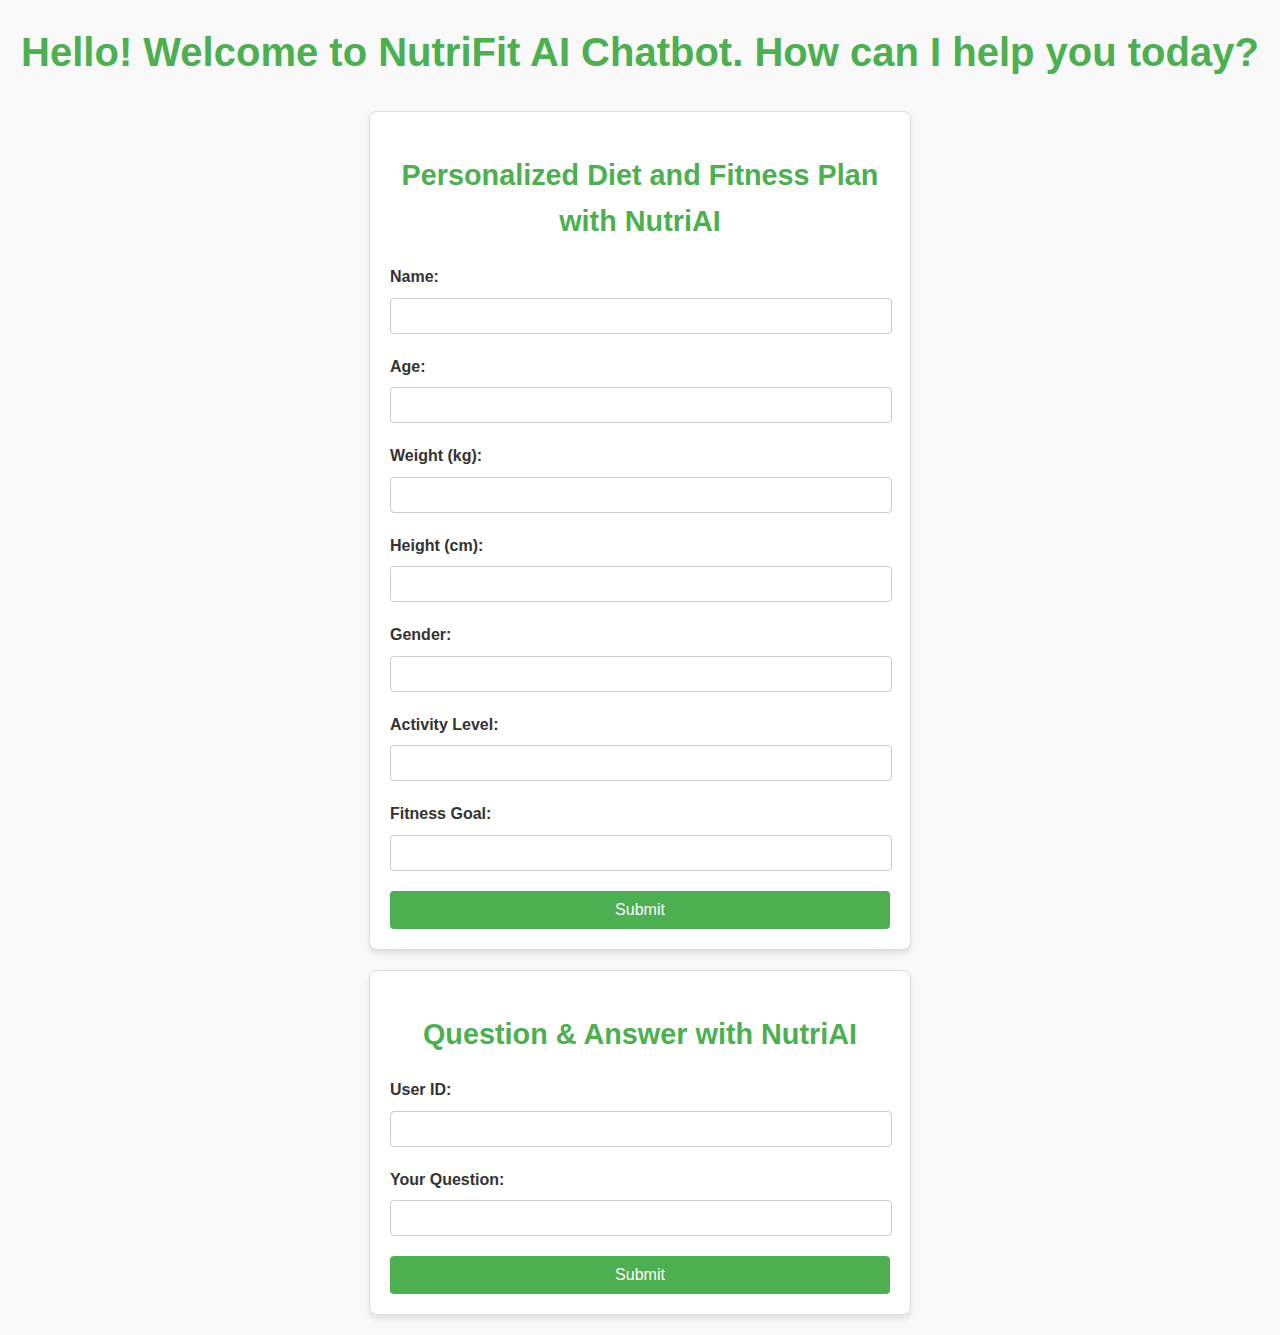
==== ChatBot Portfolio Project/NutriBot V(1.0)/templates/index.html @ 2b653d39 "folder organise/html upd" ====
<!DOCTYPE html>
<html lang="en">
<head>
    <meta charset="UTF-8">
    <meta name="viewport" content="width=device-width, initial-scale=1.0">
    <title>NutriFit AI Chatbot</title>
    <style>
        /* General Styles */
        body {
            font-family: 'Arial', sans-serif;
            background-color: #f9f9f9;
            margin: 0;
            padding: 0;
            color: #333;
            line-height: 1.6;
        }

        h1, h2 {
            text-align: center;
            color: #4CAF50;
        }

        h1 {
            margin-top: 20px;
            font-size: 2.5rem;
        }

        h2 {
            margin: 20px 0;
            font-size: 1.8rem;
        }

        form {
            max-width: 500px;
            margin: 20px auto;
            padding: 20px;
            background: #fff;
            border: 1px solid #ddd;
            border-radius: 8px;
            box-shadow: 0 4px 6px rgba(0, 0, 0, 0.1);
        }

        label {
            font-weight: bold;
            display: block;
            margin-bottom: 8px;
        }

        input {
            width: calc(100% - 20px);
            padding: 8px 10px;
            margin-bottom: 20px;
            border: 1px solid #ccc;
            border-radius: 4px;
            font-size: 1rem;
        }

        button {
            background-color: #4CAF50;
            color: white;
            padding: 10px 20px;
            border: none;
            border-radius: 4px;
            font-size: 1rem;
            cursor: pointer;
            width: 100%;
        }

        button:hover {
            background-color: #45a049;
        }

        /* Accessibility */
        input:focus, button:focus {
            outline: none;
            box-shadow: 0 0 5px rgba(0, 128, 0, 0.6);
        }

        /* Mobile Responsiveness */
        @media (max-width: 600px) {
            body {
                font-size: 14px;
            }

            h1 {
                font-size: 2rem;
            }

            h2 {
                font-size: 1.5rem;
            }

            form {
                padding: 15px;
            }

            input, button {
                font-size: 0.9rem;
            }
        }
    </style>
    <script>
        // Function for handling form submission for personalized plan
        async function sendPersonalizedPlan(event) {
            event.preventDefault(); // Prevent default form submission behavior
            console.log('Submitting Personalized Plan Form...');
            
            const formData = new FormData(event.target);
            const jsonData = Object.fromEntries(formData.entries());

            try {
                const response = await fetch('/personalized_plan', {
                    method: 'POST',
                    headers: { 'Content-Type': 'application/json' },
                    body: JSON.stringify(jsonData)
                });

                if (!response.ok) {
                    throw new Error('Failed to fetch. Server responded with status: ' + response.status);
                }

                const result = await response.json();
                console.log('Response:', result);
                alert('Personalized Plan Response: ' + JSON.stringify(result));
            } catch (error) {
                console.error('Error submitting Personalized Plan:', error);
                alert('Error: ' + error.message);
            }
        }

        // Function for handling form submission for question-answer
        async function sendQuestionAnswer(event) {
            event.preventDefault(); // Prevent default form submission behavior
            console.log('Submitting Question Answer Form...');
            
            const formData = new FormData(event.target);
            const jsonData = Object.fromEntries(formData.entries());

            try {
                const response = await fetch('/question_answer', {
                    method: 'POST',
                    headers: { 'Content-Type': 'application/json' },
                    body: JSON.stringify(jsonData)
                });

                if (!response.ok) {
                    throw new Error('Failed to fetch. Server responded with status: ' + response.status);
                }

                const result = await response.json();
                console.log('Response:', result);
                alert('Question Answer Response: ' + JSON.stringify(result));
            } catch (error) {
                console.error('Error submitting Question Answer:', error);
                alert('Error: ' + error.message);
            }
        }
    </script>
</head>
<body>
    <h1>Hello! Welcome to NutriFit AI Chatbot. How can I help you today?</h1>

    <form id="personalized-plan-form" onsubmit="sendPersonalizedPlan(event)">
        <h2>Personalized Diet and Fitness Plan with NutriAI</h2>
        <label for="name">Name:</label>
        <input type="text" id="name" name="name" required><br>
        <label for="age">Age:</label>
        <input type="number" id="age" name="age" required><br>
        <label for="weight">Weight (kg):</label>
        <input type="number" id="weight" name="weight" required><br>
        <label for="height">Height (cm):</label>
        <input type="number" id="height" name="height" required><br>
        <label for="gender">Gender:</label>
        <input type="text" id="gender" name="gender" required><br>
        <label for="activity_level">Activity Level:</label>
        <input type="text" id="activity_level" name="activity_level" required><br>
        <label for="goal">Fitness Goal:</label>
        <input type="text" id="goal" name="goal" required><br>
        <button type="submit">Submit</button>
    </form>

    <form id="question-answer-form" onsubmit="sendQuestionAnswer(event)">
        <h2>Question & Answer with NutriAI</h2>
        <label for="user_id">User ID:</label>
        <input type="text" id="user_id" name="user_id" required><br>
        <label for="question">Your Question:</label>
        <input type="text" id="question" name="question" required><br>
        <button type="submit">Submit</button>
    </form>
</body>
</html>
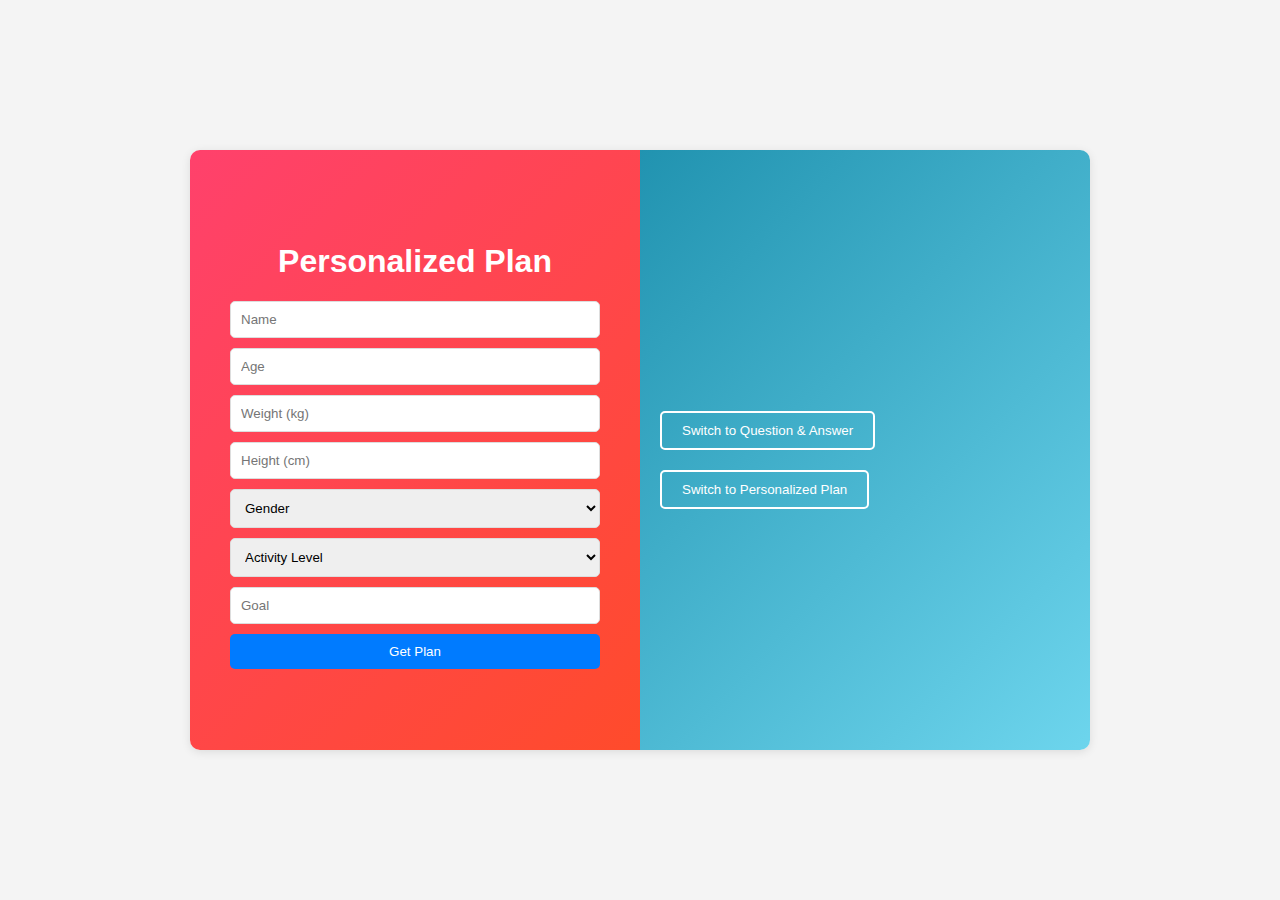
==== commit 2ea84530: "req.txt & html" ====
--- a/ChatBot Portfolio Project/NutriBot V(1.0)/templates/index.html
+++ b/ChatBot Portfolio Project/NutriBot V(1.0)/templates/index.html
@@ -3,189 +3,53 @@
 <head>
     <meta charset="UTF-8">
     <meta name="viewport" content="width=device-width, initial-scale=1.0">
-    <title>NutriFit AI Chatbot</title>
-    <style>
-        /* General Styles */
-        body {
-            font-family: 'Arial', sans-serif;
-            background-color: #f9f9f9;
-            margin: 0;
-            padding: 0;
-            color: #333;
-            line-height: 1.6;
-        }
-
-        h1, h2 {
-            text-align: center;
-            color: #4CAF50;
-        }
-
-        h1 {
-            margin-top: 20px;
-            font-size: 2.5rem;
-        }
-
-        h2 {
-            margin: 20px 0;
-            font-size: 1.8rem;
-        }
-
-        form {
-            max-width: 500px;
-            margin: 20px auto;
-            padding: 20px;
-            background: #fff;
-            border: 1px solid #ddd;
-            border-radius: 8px;
-            box-shadow: 0 4px 6px rgba(0, 0, 0, 0.1);
-        }
-
-        label {
-            font-weight: bold;
-            display: block;
-            margin-bottom: 8px;
-        }
-
-        input {
-            width: calc(100% - 20px);
-            padding: 8px 10px;
-            margin-bottom: 20px;
-            border: 1px solid #ccc;
-            border-radius: 4px;
-            font-size: 1rem;
-        }
-
-        button {
-            background-color: #4CAF50;
-            color: white;
-            padding: 10px 20px;
-            border: none;
-            border-radius: 4px;
-            font-size: 1rem;
-            cursor: pointer;
-            width: 100%;
-        }
-
-        button:hover {
-            background-color: #45a049;
-        }
-
-        /* Accessibility */
-        input:focus, button:focus {
-            outline: none;
-            box-shadow: 0 0 5px rgba(0, 128, 0, 0.6);
-        }
-
-        /* Mobile Responsiveness */
-        @media (max-width: 600px) {
-            body {
-                font-size: 14px;
-            }
-
-            h1 {
-                font-size: 2rem;
-            }
-
-            h2 {
-                font-size: 1.5rem;
-            }
-
-            form {
-                padding: 15px;
-            }
-
-            input, button {
-                font-size: 0.9rem;
-            }
-        }
-    </style>
-    <script>
-        // Function for handling form submission for personalized plan
-        async function sendPersonalizedPlan(event) {
-            event.preventDefault(); // Prevent default form submission behavior
-            console.log('Submitting Personalized Plan Form...');
-            
-            const formData = new FormData(event.target);
-            const jsonData = Object.fromEntries(formData.entries());
-
-            try {
-                const response = await fetch('/personalized_plan', {
-                    method: 'POST',
-                    headers: { 'Content-Type': 'application/json' },
-                    body: JSON.stringify(jsonData)
-                });
-
-                if (!response.ok) {
-                    throw new Error('Failed to fetch. Server responded with status: ' + response.status);
-                }
-
-                const result = await response.json();
-                console.log('Response:', result);
-                alert('Personalized Plan Response: ' + JSON.stringify(result));
-            } catch (error) {
-                console.error('Error submitting Personalized Plan:', error);
-                alert('Error: ' + error.message);
-            }
-        }
-
-        // Function for handling form submission for question-answer
-        async function sendQuestionAnswer(event) {
-            event.preventDefault(); // Prevent default form submission behavior
-            console.log('Submitting Question Answer Form...');
-            
-            const formData = new FormData(event.target);
-            const jsonData = Object.fromEntries(formData.entries());
-
-            try {
-                const response = await fetch('/question_answer', {
-                    method: 'POST',
-                    headers: { 'Content-Type': 'application/json' },
-                    body: JSON.stringify(jsonData)
-                });
-
-                if (!response.ok) {
-                    throw new Error('Failed to fetch. Server responded with status: ' + response.status);
-                }
-
-                const result = await response.json();
-                console.log('Response:', result);
-                alert('Question Answer Response: ' + JSON.stringify(result));
-            } catch (error) {
-                console.error('Error submitting Question Answer:', error);
-                alert('Error: ' + error.message);
-            }
-        }
-    </script>
+    <title>NutriAI</title>
+    <link rel="stylesheet" href="styles.css">
 </head>
 <body>
-    <h1>Hello! Welcome to NutriFit AI Chatbot. How can I help you today?</h1>
-
-    <form id="personalized-plan-form" onsubmit="sendPersonalizedPlan(event)">
-        <h2>Personalized Diet and Fitness Plan with NutriAI</h2>
-        <label for="name">Name:</label>
-        <input type="text" id="name" name="name" required><br>
-        <label for="age">Age:</label>
-        <input type="number" id="age" name="age" required><br>
-        <label for="weight">Weight (kg):</label>
-        <input type="number" id="weight" name="weight" required><br>
-        <label for="height">Height (cm):</label>
-        <input type="number" id="height" name="height" required><br>
-        <label for="gender">Gender:</label>
-        <input type="text" id="gender" name="gender" required><br>
-        <label for="activity_level">Activity Level:</label>
-        <input type="text" id="activity_level" name="activity_level" required><br>
-        <label for="goal">Fitness Goal:</label>
-        <input type="text" id="goal" name="goal" required><br>
-        <button type="submit">Submit</button>
-    </form>
-
-    <form id="question-answer-form" onsubmit="sendQuestionAnswer(event)">
-        <h2>Question & Answer with NutriAI</h2>
-        <label for="user_id">User ID:</label>
-        <input type="text" id="user_id" name="user_id" required><br>
-        <label for="question">Your Question:</label>
-        <input type="text" id="question" name="question" required><br>
-        <button type="submit">Submit</button>
-    </form>
+    <div class="container">
+        <div class="left" id="left-panel">
+            <div class="content" id="plan-content">
+                <h1>Personalized Plan</h1>
+                <form id="plan-form" class="form">
+                    <input type="text" id="name" placeholder="Name" required>
+                    <input type="number" id="age" placeholder="Age" required>
+                    <input type="number" id="weight" placeholder="Weight (kg)" required>
+                    <input type="number" id="height" placeholder="Height (cm)" required>
+                    <select id="gender" required>
+                        <option value="" disabled selected>Gender</option>
+                        <option value="male">Male</option>
+                        <option value="female">Female</option>
+                    </select>
+                    <select id="activity-level" required>
+                        <option value="" disabled selected>Activity Level</option>
+                        <option value="sedentary">Sedentary</option>
+                        <option value="light">Light</option>
+                        <option value="moderate">Moderate</option>
+                        <option value="active">Active</option>
+                        <option value="very active">Very Active</option>
+                    </select>
+                    <input type="text" id="goal" placeholder="Goal" required>
+                    <button type="submit">Get Plan</button>
+                </form>
+            </div>
+            <div class="content" id="chat-content" style="display: none;">
+                <h1>Question & Answer</h1>
+                <form id="chat-form" class="form">
+                    <input type="text" id="user-id" placeholder="User ID" required>
+                    <input type="text" id="question" placeholder="Ask your question..." required>
+                    <button type="submit">Ask</button>
+                    <div id="chat-box"></div>
+                </form>
+            </div>
+        </div>
+        <div class="right">
+            <div class="instructions">
+                <button id="switch-to-chat">Switch to Question & Answer</button>
+                <button id="switch-to-plan">Switch to Personalized Plan</button>
+            </div>
+        </div>
+    </div>
+    <script src="scripts.js"></script>
 </body>
 </html>
--- a/ChatBot Portfolio Project/NutriBot V(1.0)/templates/styles.css
+++ b/ChatBot Portfolio Project/NutriBot V(1.0)/templates/styles.css
@@ -0,0 +1,99 @@
+body {
+    font-family: Arial, sans-serif;
+    background: #f4f4f4;
+    display: flex;
+    justify-content: center;
+    align-items: center;
+    height: 100vh;
+    margin: 0;
+}
+
+.container {
+    background: white;
+    border-radius: 10px;
+    box-shadow: 0 2px 10px rgba(0, 0, 0, 0.1);
+    overflow: hidden;
+    width: 100%;
+    max-width: 900px;
+    display: flex;
+    height: 600px;
+    position: relative;
+}
+
+.left, .right {
+    width: 50%;
+    display: flex;
+    justify-content: center;
+    align-items: center;
+    padding: 20px;
+}
+
+.left {
+    background: linear-gradient(135deg, #ff416c, #ff4b2b);
+    color: white;
+}
+
+.right {
+    background: linear-gradient(135deg, #2193b0, #6dd5ed);
+    color: white;
+    flex-direction: column;
+    justify-content: center;
+    align-items: center;
+}
+
+.content {
+    text-align: center;
+    display: flex;
+    flex-direction: column;
+    width: 100%;
+    max-width: 400px;
+    padding: 20px;
+}
+
+.instructions button {
+    background: transparent;
+    border: 2px solid white;
+    border-radius: 5px;
+    color: white;
+    padding: 10px 20px;
+    cursor: pointer;
+    margin-top: 20px;
+    transition: background 0.3s;
+}
+
+.instructions button:hover {
+    background: rgba(255, 255, 255, 0.1);
+}
+
+.form {
+    display: flex;
+    flex-direction: column;
+}
+
+form input, form select, form button {
+    padding: 10px;
+    margin-bottom: 10px;
+    border: 1px solid #ddd;
+    border-radius: 5px;
+}
+
+form button {
+    background: #007BFF;
+    color: white;
+    border: none;
+    cursor: pointer;
+    transition: background 0.3s;
+}
+
+form button:hover {
+    background: #0056b3;
+}
+
+#chat-box {
+    max-height: 300px;
+    overflow-y: auto;
+    border: 1px solid #ddd;
+    border-radius: 5px;
+    padding: 10px;
+    margin-top: 10px;
+}
